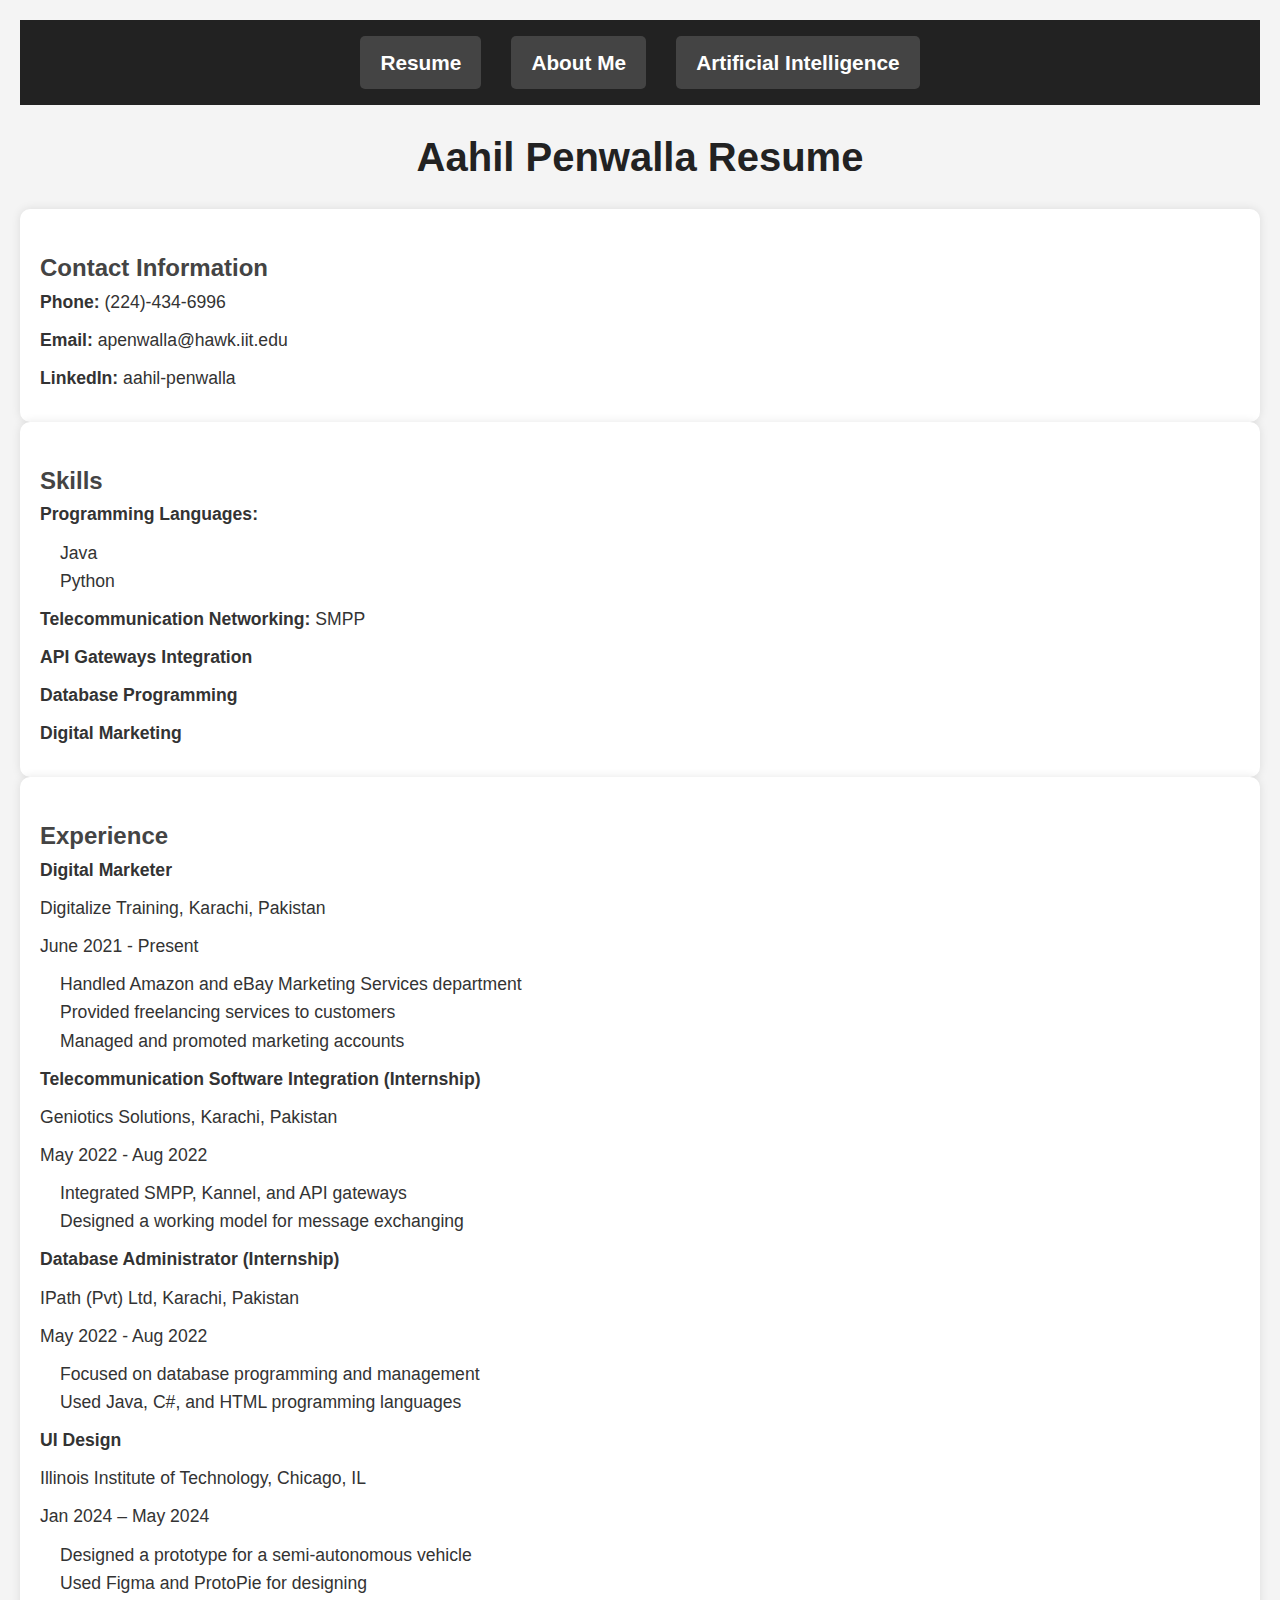
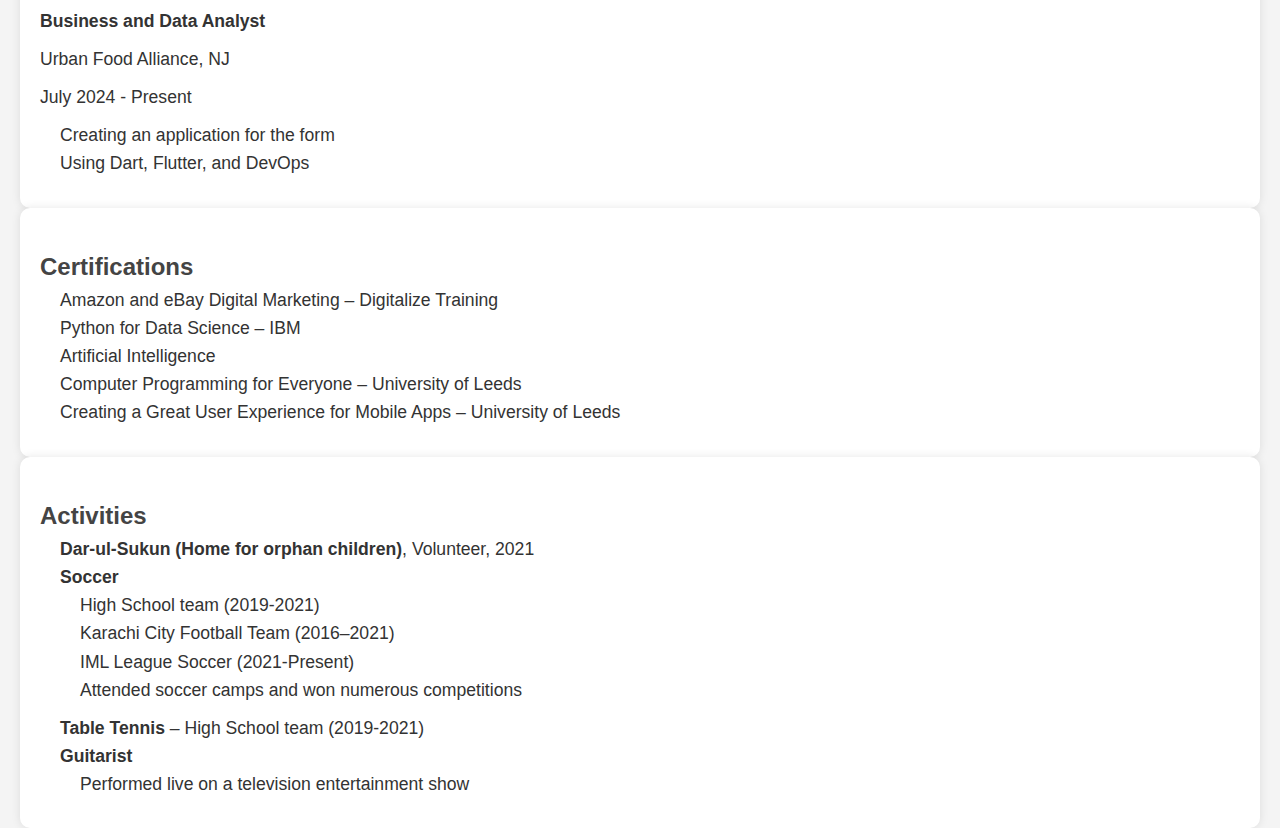
==== index.html @ 0132e79c "transfering content from project 2" ====
<!DOCTYPE html>
<html lang="en">
  <head>
    <meta charset="utf-8">
    <meta name="viewport" content="width=device-width, initial-scale=1.0">
    <title>Aahil Penwalla Resume</title>
    <link rel="stylesheet" href="css/reset.css">
    <link rel="stylesheet" href="css/styles.css">
  </head>

  <body>
    <!-- Navigation -->
    <nav>
      <ul>
        <li><a href="index.html">Resume</a></li>
        <li><a href="aboutme.html">About Me</a></li>
        <li><a href="artificialintelligence.html">Artificial Intelligence</a></li>
      </ul>
    </nav>

    <h1>Aahil Penwalla Resume</h1>

    <section class="resume">
      <h2>Contact Information</h2>
      <p><strong>Phone:</strong> (224)-434-6996</p>
      <p><strong>Email:</strong> apenwalla@hawk.iit.edu</p>
      <p><strong>LinkedIn:</strong> aahil-penwalla</p>
    </section>

    <section class="resume">
      <h2>Skills</h2>
      <p><strong>Programming Languages:</strong></p>
      <ul>
        <li>Java</li>
        <li>Python</li>
      </ul>
      <p><strong>Telecommunication Networking:</strong> SMPP</p>
      <p><strong>API Gateways Integration</strong></p>
      <p><strong>Database Programming</strong></p>
      <p><strong>Digital Marketing</strong></p>
    </section>

    <section class="resume">
      <h2>Experience</h2>

      <p><strong>Digital Marketer</strong></p>
      <p>Digitalize Training, Karachi, Pakistan</p>
      <p>June 2021 - Present</p>
      <ul>
        <li>Handled Amazon and eBay Marketing Services department</li>
        <li>Provided freelancing services to customers</li>
        <li>Managed and promoted marketing accounts</li>
      </ul>

      <p><strong>Telecommunication Software Integration (Internship)</strong></p>
      <p>Geniotics Solutions, Karachi, Pakistan</p>
      <p>May 2022 - Aug 2022</p>
      <ul>
        <li>Integrated SMPP, Kannel, and API gateways</li>
        <li>Designed a working model for message exchanging</li>
      </ul>

      <p><strong>Database Administrator (Internship)</strong></p>
      <p>IPath (Pvt) Ltd, Karachi, Pakistan</p>
      <p>May 2022 - Aug 2022</p>
      <ul>
        <li>Focused on database programming and management</li>
        <li>Used Java, C#, and HTML programming languages</li>
      </ul>

      <p><strong>UI Design</strong></p>
      <p>Illinois Institute of Technology, Chicago, IL</p>
      <p>Jan 2024 – May 2024</p>
      <ul>
        <li>Designed a prototype for a semi-autonomous vehicle</li>
        <li>Used Figma and ProtoPie for designing</li>
      </ul>

      <p><strong>Business and Data Analyst</strong></p>
      <p>Urban Food Alliance, NJ</p>
      <p>July 2024 - Present</p>
      <ul>
        <li>Creating an application for the form</li>
        <li>Using Dart, Flutter, and DevOps</li>
      </ul>
    </section>

    <section class="resume">
      <h2>Certifications</h2>
      <ul>
        <li>Amazon and eBay Digital Marketing – Digitalize Training</li>
        <li>Python for Data Science – IBM</li>
        <li>Artificial Intelligence</li>
        <li>Computer Programming for Everyone – University of Leeds</li>
        <li>Creating a Great User Experience for Mobile Apps – University of Leeds</li>
      </ul>
    </section>

    <section class="resume">
      <h2>Activities</h2>
      <ul>
        <li><strong>Dar-ul-Sukun (Home for orphan children)</strong>, Volunteer, 2021</li>
        <li><strong>Soccer</strong>
          <ul>
            <li>High School team (2019-2021)</li>
            <li>Karachi City Football Team (2016–2021)</li>
            <li>IML League Soccer (2021-Present)</li>
            <li>Attended soccer camps and won numerous competitions</li>
          </ul>
        </li>
        <li><strong>Table Tennis</strong> – High School team (2019-2021)</li>
        <li><strong>Guitarist</strong>
          <ul>
            <li>Performed live on a television entertainment show</li>
          </ul>
        </li>
      </ul>
    </section>
  </body>
</html>
---- css/styles.css ----
/* Importing a Google Font */
@import url('https://fonts.googleapis.com/css2?family=Roboto:wght@300;400;700&display=swap');

/* General Reset */
* {
  box-sizing: border-box;
  margin: 0;
  padding: 0;
}

/* Body Styling */
body {
  font-family: 'Roboto', 'Helvetica Neue', Helvetica, Arial, sans-serif;
  background-color: #f4f4f4;
  color: #333;
  line-height: 1.6;
  padding: 20px;
}

/* Navigation Bar */
nav {
  background: #222;
  text-align: center;
  padding: 1rem;
  margin-bottom: 20px;
  width: 100%;
}
nav ul {
  list-style: none;
  display: flex;
  flex-direction: column;
  justify-content: center;
  gap: 15px;
  padding: 0;
  margin: 0;
}
nav ul li a {
  display: block;
  text-decoration: none;
  color: white;
  font-size: 1.3rem;
  font-weight: bold;
  padding: 10px 20px;
  transition: background 0.3s, color 0.3s;
  border-radius: 5px;
  background: #444;
}
nav ul li a:hover {
  background: #f4a261;
  color: #222;
}

/* Headings */
h1 {
  font-size: 2rem;
  text-align: center;
  margin-bottom: 20px;
  color: #222;
}

h2 {
  font-size: 1.5rem;
  margin-top: 20px;
  color: #444;
}

/* Content Styling */
p, ul {
  font-size: 1rem;
  margin-bottom: 10px;
}
ul {
  padding-left: 20px;
}

/* Resume Layout */
.resume,
.about-container,
.ai-container {
  max-width: 100%;
  background: white;
  padding: 20px;
  border-radius: 10px;
  box-shadow: 0 0 10px rgba(0, 0, 0, 0.1);
  margin: auto;
}

/* About Page Styling */
.about-section {
  display: flex;
  flex-direction: column;
  align-items: center;
  gap: 20px;
  margin-bottom: 20px;
  text-align: center;
}

.about-section img {
  max-width: 100%;
  height: auto;
  border-radius: 10px;
}

.about-section p {
  font-size: 1.1rem;
}

/* AI Page Styling */
.ai-video,
.ai-image {
  text-align: center;
  margin: 20px 0;
}

.ai-video video,
.ai-image img {
  max-width: 100%;
  height: auto;
  border-radius: 10px;
}

/* Responsive Design for larger screens */
@media (min-width: 768px) {
  nav ul {
    flex-direction: row;
    gap: 30px;
  }

  h1 {
    font-size: 2.5rem;
  }

  p, ul {
    font-size: 1.1rem;
  }

  .about-section {
    flex-direction
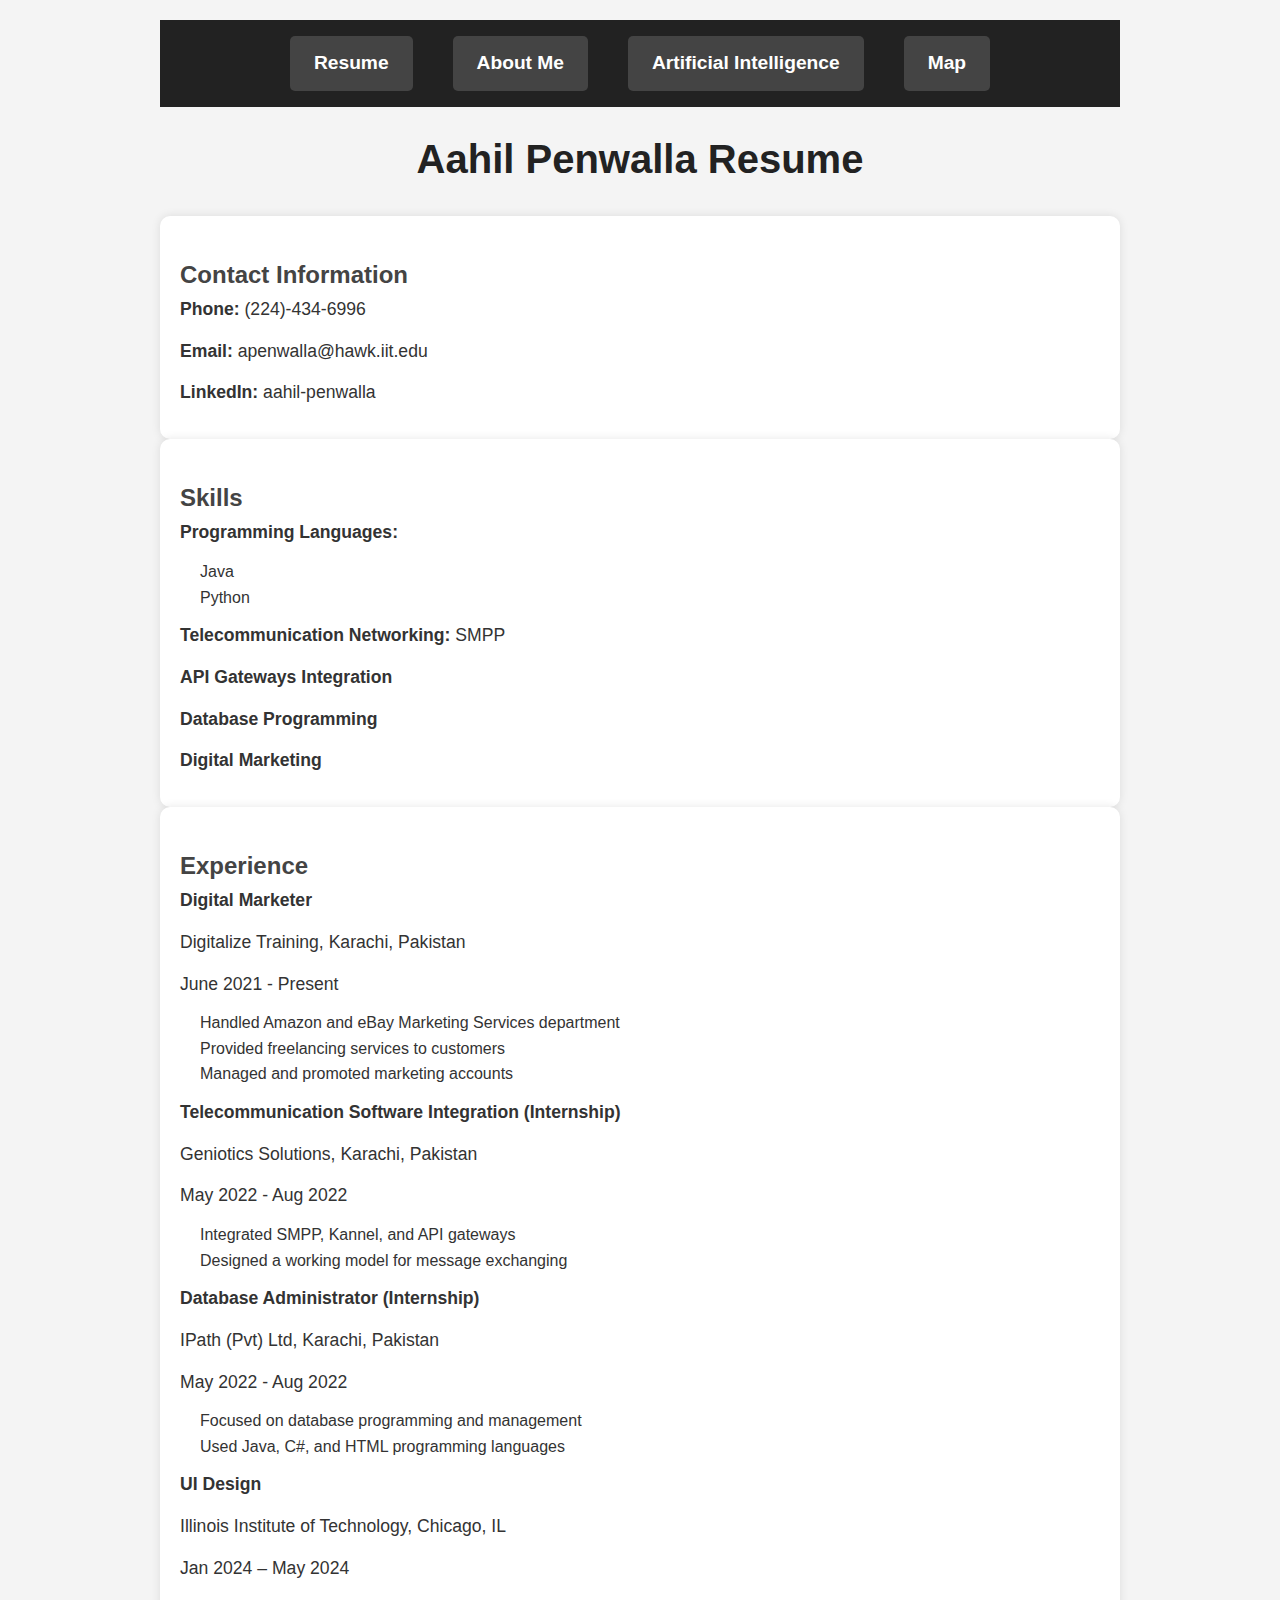
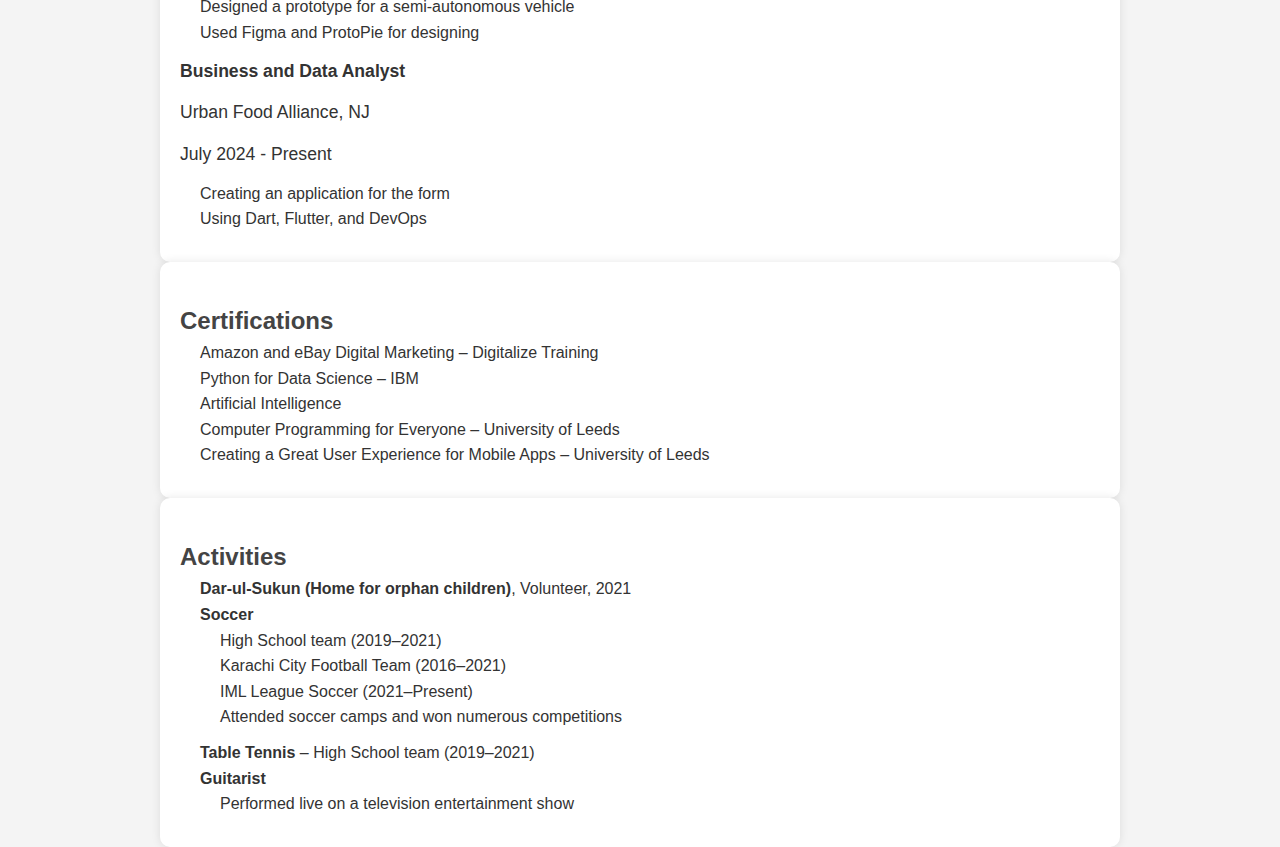
==== commit 31c03347: "editing about me, index, css and ai page" ====
--- a/index.html
+++ b/index.html
@@ -1,120 +1,122 @@
 <!DOCTYPE html>
 <html lang="en">
-  <head>
-    <meta charset="utf-8">
-    <meta name="viewport" content="width=device-width, initial-scale=1.0">
-    <title>Aahil Penwalla Resume</title>
-    <link rel="stylesheet" href="css/reset.css">
-    <link rel="stylesheet" href="css/styles.css">
-  </head>
+<head>
+  <meta charset="UTF-8" />
+  <meta name="viewport" content="width=device-width, initial-scale=1.0" />
+  <meta http-equiv="X-UA-Compatible" content="IE=edge" />
+  <title>Aahil Penwalla Resume</title>
+  <link rel="stylesheet" href="css/reset.css" />
+  <link rel="stylesheet" href="css/styles.css" />
+  <script src="js/script.js" defer></script>
+</head>
 
-  <body>
-    <!-- Navigation -->
-    <nav>
-      <ul>
-        <li><a href="index.html">Resume</a></li>
-        <li><a href="aboutme.html">About Me</a></li>
-        <li><a href="artificialintelligence.html">Artificial Intelligence</a></li>
-      </ul>
-    </nav>
+<body>
+  <nav>
+    <ul>
+      <li><a href="index.html">Resume</a></li>
+      <li><a href="aboutme.html">About Me</a></li>
+      <li><a href="artificialintelligence.html">Artificial Intelligence</a></li>
+      <li><a href="map.html">Map</a></li>
+    </ul>
+  </nav>
 
-    <h1>Aahil Penwalla Resume</h1>
+  <h1>Aahil Penwalla Resume</h1>
 
-    <section class="resume">
-      <h2>Contact Information</h2>
-      <p><strong>Phone:</strong> (224)-434-6996</p>
-      <p><strong>Email:</strong> apenwalla@hawk.iit.edu</p>
-      <p><strong>LinkedIn:</strong> aahil-penwalla</p>
-    </section>
+  <section class="resume">
+    <h2>Contact Information</h2>
+    <p><strong>Phone:</strong> (224)-434-6996</p>
+    <p><strong>Email:</strong> apenwalla@hawk.iit.edu</p>
+    <p><strong>LinkedIn:</strong> aahil-penwalla</p>
+  </section>
 
-    <section class="resume">
-      <h2>Skills</h2>
-      <p><strong>Programming Languages:</strong></p>
-      <ul>
-        <li>Java</li>
-        <li>Python</li>
-      </ul>
-      <p><strong>Telecommunication Networking:</strong> SMPP</p>
-      <p><strong>API Gateways Integration</strong></p>
-      <p><strong>Database Programming</strong></p>
-      <p><strong>Digital Marketing</strong></p>
-    </section>
+  <section class="resume">
+    <h2>Skills</h2>
+    <p><strong>Programming Languages:</strong></p>
+    <ul>
+      <li>Java</li>
+      <li>Python</li>
+    </ul>
+    <p><strong>Telecommunication Networking:</strong> SMPP</p>
+    <p><strong>API Gateways Integration</strong></p>
+    <p><strong>Database Programming</strong></p>
+    <p><strong>Digital Marketing</strong></p>
+  </section>
 
-    <section class="resume">
-      <h2>Experience</h2>
+  <section class="resume">
+    <h2>Experience</h2>
 
-      <p><strong>Digital Marketer</strong></p>
-      <p>Digitalize Training, Karachi, Pakistan</p>
-      <p>June 2021 - Present</p>
-      <ul>
-        <li>Handled Amazon and eBay Marketing Services department</li>
-        <li>Provided freelancing services to customers</li>
-        <li>Managed and promoted marketing accounts</li>
-      </ul>
+    <p><strong>Digital Marketer</strong></p>
+    <p>Digitalize Training, Karachi, Pakistan</p>
+    <p>June 2021 - Present</p>
+    <ul>
+      <li>Handled Amazon and eBay Marketing Services department</li>
+      <li>Provided freelancing services to customers</li>
+      <li>Managed and promoted marketing accounts</li>
+    </ul>
 
-      <p><strong>Telecommunication Software Integration (Internship)</strong></p>
-      <p>Geniotics Solutions, Karachi, Pakistan</p>
-      <p>May 2022 - Aug 2022</p>
-      <ul>
-        <li>Integrated SMPP, Kannel, and API gateways</li>
-        <li>Designed a working model for message exchanging</li>
-      </ul>
+    <p><strong>Telecommunication Software Integration (Internship)</strong></p>
+    <p>Geniotics Solutions, Karachi, Pakistan</p>
+    <p>May 2022 - Aug 2022</p>
+    <ul>
+      <li>Integrated SMPP, Kannel, and API gateways</li>
+      <li>Designed a working model for message exchanging</li>
+    </ul>
 
-      <p><strong>Database Administrator (Internship)</strong></p>
-      <p>IPath (Pvt) Ltd, Karachi, Pakistan</p>
-      <p>May 2022 - Aug 2022</p>
-      <ul>
-        <li>Focused on database programming and management</li>
-        <li>Used Java, C#, and HTML programming languages</li>
-      </ul>
+    <p><strong>Database Administrator (Internship)</strong></p>
+    <p>IPath (Pvt) Ltd, Karachi, Pakistan</p>
+    <p>May 2022 - Aug 2022</p>
+    <ul>
+      <li>Focused on database programming and management</li>
+      <li>Used Java, C#, and HTML programming languages</li>
+    </ul>
 
-      <p><strong>UI Design</strong></p>
-      <p>Illinois Institute of Technology, Chicago, IL</p>
-      <p>Jan 2024 – May 2024</p>
-      <ul>
-        <li>Designed a prototype for a semi-autonomous vehicle</li>
-        <li>Used Figma and ProtoPie for designing</li>
-      </ul>
+    <p><strong>UI Design</strong></p>
+    <p>Illinois Institute of Technology, Chicago, IL</p>
+    <p>Jan 2024 – May 2024</p>
+    <ul>
+      <li>Designed a prototype for a semi-autonomous vehicle</li>
+      <li>Used Figma and ProtoPie for designing</li>
+    </ul>
 
-      <p><strong>Business and Data Analyst</strong></p>
-      <p>Urban Food Alliance, NJ</p>
-      <p>July 2024 - Present</p>
-      <ul>
-        <li>Creating an application for the form</li>
-        <li>Using Dart, Flutter, and DevOps</li>
-      </ul>
-    </section>
+    <p><strong>Business and Data Analyst</strong></p>
+    <p>Urban Food Alliance, NJ</p>
+    <p>July 2024 - Present</p>
+    <ul>
+      <li>Creating an application for the form</li>
+      <li>Using Dart, Flutter, and DevOps</li>
+    </ul>
+  </section>
 
-    <section class="resume">
-      <h2>Certifications</h2>
-      <ul>
-        <li>Amazon and eBay Digital Marketing – Digitalize Training</li>
-        <li>Python for Data Science – IBM</li>
-        <li>Artificial Intelligence</li>
-        <li>Computer Programming for Everyone – University of Leeds</li>
-        <li>Creating a Great User Experience for Mobile Apps – University of Leeds</li>
-      </ul>
-    </section>
+  <section class="resume">
+    <h2>Certifications</h2>
+    <ul>
+      <li>Amazon and eBay Digital Marketing – Digitalize Training</li>
+      <li>Python for Data Science – IBM</li>
+      <li>Artificial Intelligence</li>
+      <li>Computer Programming for Everyone – University of Leeds</li>
+      <li>Creating a Great User Experience for Mobile Apps – University of Leeds</li>
+    </ul>
+  </section>
 
-    <section class="resume">
-      <h2>Activities</h2>
-      <ul>
-        <li><strong>Dar-ul-Sukun (Home for orphan children)</strong>, Volunteer, 2021</li>
-        <li><strong>Soccer</strong>
-          <ul>
-            <li>High School team (2019-2021)</li>
-            <li>Karachi City Football Team (2016–2021)</li>
-            <li>IML League Soccer (2021-Present)</li>
-            <li>Attended soccer camps and won numerous competitions</li>
-          </ul>
-        </li>
-        <li><strong>Table Tennis</strong> – High School team (2019-2021)</li>
-        <li><strong>Guitarist</strong>
-          <ul>
-            <li>Performed live on a television entertainment show</li>
-          </ul>
-        </li>
-      </ul>
-    </section>
-  </body>
+  <section class="resume">
+    <h2>Activities</h2>
+    <ul>
+      <li><strong>Dar-ul-Sukun (Home for orphan children)</strong>, Volunteer, 2021</li>
+      <li><strong>Soccer</strong>
+        <ul>
+          <li>High School team (2019–2021)</li>
+          <li>Karachi City Football Team (2016–2021)</li>
+          <li>IML League Soccer (2021–Present)</li>
+          <li>Attended soccer camps and won numerous competitions</li>
+        </ul>
+      </li>
+      <li><strong>Table Tennis</strong> – High School team (2019–2021)</li>
+      <li><strong>Guitarist</strong>
+        <ul>
+          <li>Performed live on a television entertainment show</li>
+        </ul>
+      </li>
+    </ul>
+  </section>
+</body>
 </html>
--- a/css/styles.css
+++ b/css/styles.css
@@ -25,6 +25,7 @@
   margin-bottom: 20px;
   width: 100%;
 }
+
 nav ul {
   list-style: none;
   display: flex;
@@ -34,6 +35,7 @@
   padding: 0;
   margin: 0;
 }
+
 nav ul li a {
   display: block;
   text-decoration: none;
@@ -45,6 +47,7 @@
   border-radius: 5px;
   background: #444;
 }
+
 nav ul li a:hover {
   background: #f4a261;
   color: #222;
@@ -69,11 +72,12 @@
   font-size: 1rem;
   margin-bottom: 10px;
 }
+
 ul {
   padding-left: 20px;
 }
 
-/* Resume Layout */
+/* Resume, About, and AI Layout */
 .resume,
 .about-container,
 .ai-container {
@@ -119,20 +123,70 @@
   border-radius: 10px;
 }
 
-/* Responsive Design for larger screens */
-@media (min-width: 768px) {
+/* MEDIA QUERY 1 – Tablets and small screens (min-width: 600px) */
+@media (min-width: 600px) {
+  h1 {
+    font-size: 2.2rem;
+    text-align: center;
+    margin-bottom: 25px;
+  }
+
+  .ai-container {
+    padding: 25px;
+    border-radius: 12px;
+    background-color: #ffffff;
+    box-shadow: 0 0 10px rgba(0, 0, 0, 0.1);
+  }
+
+  nav ul li a {
+    font-size: 1.2rem;
+    padding: 12px 24px;
+  }
+
+  video,
+  img {
+    border-radius: 12px;
+    max-width: 90%;
+  }
+
+  p {
+    font-size: 1.1rem;
+    line-height: 1.8;
+  }
+}
+
+/* MEDIA QUERY 2 – Desktops and large screens (min-width: 900px) */
+@media (min-width: 900px) {
+  body {
+    max-width: 1000px;
+    margin: auto;
+  }
+
   nav ul {
     flex-direction: row;
-    gap: 30px;
+    justify-content: center;
+    gap: 40px;
   }
 
   h1 {
     font-size: 2.5rem;
   }
 
-  p, ul {
-    font-size: 1.1rem;
+  .ai-container {
+    display: flex;
+    gap: 30px;
+    align-items: center;
+  }
+
+  .ai-container p,
+  .ai-container video,
+  .ai-container img {
+    flex: 1;
   }
 
   .about-section {
-    flex-direction
+    flex-direction: row;
+    justify-content: space-between;
+    text-align: left;
+  }
+}
